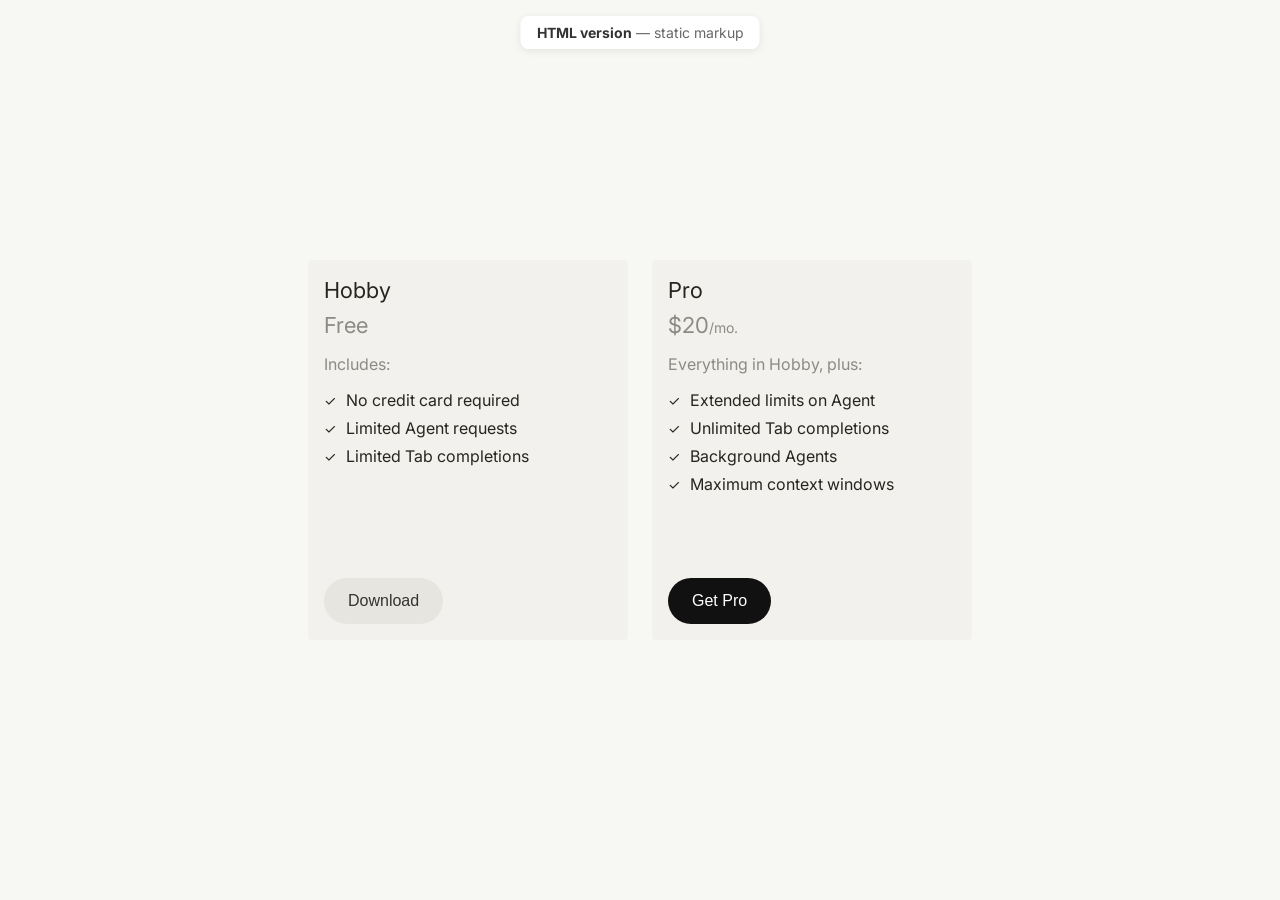
==== index.html @ 2824f062 "Initial commit" ====
<!DOCTYPE html>
<html lang="en">
<head>
    <meta charset="UTF-8">
    <meta name="viewport" content="width=device-width, initial-scale=1.0">
    <title>Pricing Plans — HTML version</title>
    <link rel="preconnect" href="https://fonts.googleapis.com">
    <link rel="preconnect" href="https://fonts.gstatic.com" crossorigin>
    <link href="https://fonts.googleapis.com/css2?family=Inter:wght@400;500;600;700&display=swap" rel="stylesheet">
    <link rel="stylesheet" href="styles.css">
</head>
<body>
    <p class="page-label"><strong>HTML version</strong> — static markup</p>
    <div class="cards-container">
        <div class="card">
            <div class="card-top">
                <h3 class="card-title">Hobby</h3>
                <p class="card-price">
                    <span class="card-price-amount">Free</span>
                </p>
                <div class="card-content">
                    <p class="includes-text">Includes:</p>
                    <ul class="features-list">
                        <li>
                            <span class="checkmark">✓</span>
                            No credit card required
                        </li>
                        <li>
                            <span class="checkmark">✓</span>
                            Limited Agent requests
                        </li>
                        <li>
                            <span class="checkmark">✓</span>
                            Limited Tab completions
                        </li>
                    </ul>
                </div>
            </div>
            <button class="download-button secondary">Download</button>
        </div>
        <div class="card">
            <div class="card-top">
                <h3 class="card-title">Pro</h3>
                <p class="card-price">
                    <span class="card-price-amount">$20</span>
                    <span class="card-price-period">/mo.</span>
                </p>
                <div class="card-content">
                    <p class="includes-text">Everything in Hobby, plus:</p>
                    <ul class="features-list">
                        <li>
                            <span class="checkmark">✓</span>
                            Extended limits on Agent
                        </li>
                        <li>
                            <span class="checkmark">✓</span>
                            Unlimited Tab completions
                        </li>
                        <li>
                            <span class="checkmark">✓</span>
                            Background Agents
                        </li>
                        <li>
                            <span class="checkmark">✓</span>
                            Maximum context windows
                        </li>
                    </ul>
                </div>
            </div>
            <button class="download-button primary">Get Pro</button>
        </div>
    </div>
</body>
</html>
---- styles.css ----
* {
    margin: 0;
    padding: 0;
    box-sizing: border-box;
}

body {
    font-family: 'Inter', -apple-system, BlinkMacSystemFont, 'Segoe UI', Roboto, sans-serif;
    background-color: #f7f7f4;
    display: flex;
    justify-content: center;
    align-items: center;
    min-height: 100vh;
    padding: 20px;
}

.cards-container {
    display: flex;
    flex-direction: row;
    gap: 24px;
    flex-wrap: nowrap;
    justify-content: center;
    align-items: flex-start;
}

.card {
    display: flex;
    flex-direction: column;
    min-height: 380px;
    background-color: #f2f1ed;
    border-radius: 4px;
    padding: 16px;
    width: 320px;
    flex-shrink: 0;
}

.card-top {
    display: flex;
    flex-direction: column;
}

.card-title {
    font-size: 22px;
    line-height: 28px;
    font-weight: 400;
    color: #26251e;
    margin-bottom: 8px;
}

.card-price {
    font-size: 20px;
    color: rgba(38, 37, 30, 0.5);
    display: inline-flex;
    align-items: baseline;
}

.card-price-amount {
    font-size: 22px;
    font-weight: 400;
    color: rgba(38, 37, 30, 0.5);
}

.card-price-period {
    font-size: 14px;
    color: rgba(38, 37, 30, 0.5);
}

.card-content {
    margin-bottom: 32px;
}

.includes-text {
    font-size: 16px;
    color: rgba(38, 37, 30, 0.5);
    margin: 16px 0px;
}

.features-list {
    list-style: none;
    padding: 0;
}

.features-list li {
    display: flex;
    align-items: center;
    margin-bottom: 8px;
    font-size: 16px;
    color: #26251e;
}

.checkmark {
    color: #26251e;
    font-size: 14px;
    margin-right: 10px;
    font-weight: 400;
}

.download-button {
    margin-top: auto;
    width: fit-content;
    background-color: #e6e5e0;
    border: none;
    border-radius: 999px;
    padding: 14px 24px;
    font-size: 16px;
    font-weight: 500;
    color: #333;
    cursor: pointer;
    transition: background-color 0.2s ease;
}

.download-button:hover {
    background-color: #D8D6CE;
}

.download-button:active {
    background-color: #D8D6CE;
}

.download-button.primary {
    background-color: #111;
    color: #fff;
}

.download-button.primary:hover {
    background-color: #333;
}

.download-button.primary:active {
    background-color: #333;
}

.page-label {
    position: fixed;
    top: 16px;
    left: 50%;
    transform: translateX(-50%);
    font-size: 14px;
    color: #666;
    background: #fff;
    padding: 8px 16px;
    border-radius: 8px;
    box-shadow: 0 2px 8px rgba(0,0,0,0.08);
}

.page-label strong {
    color: #333;
}
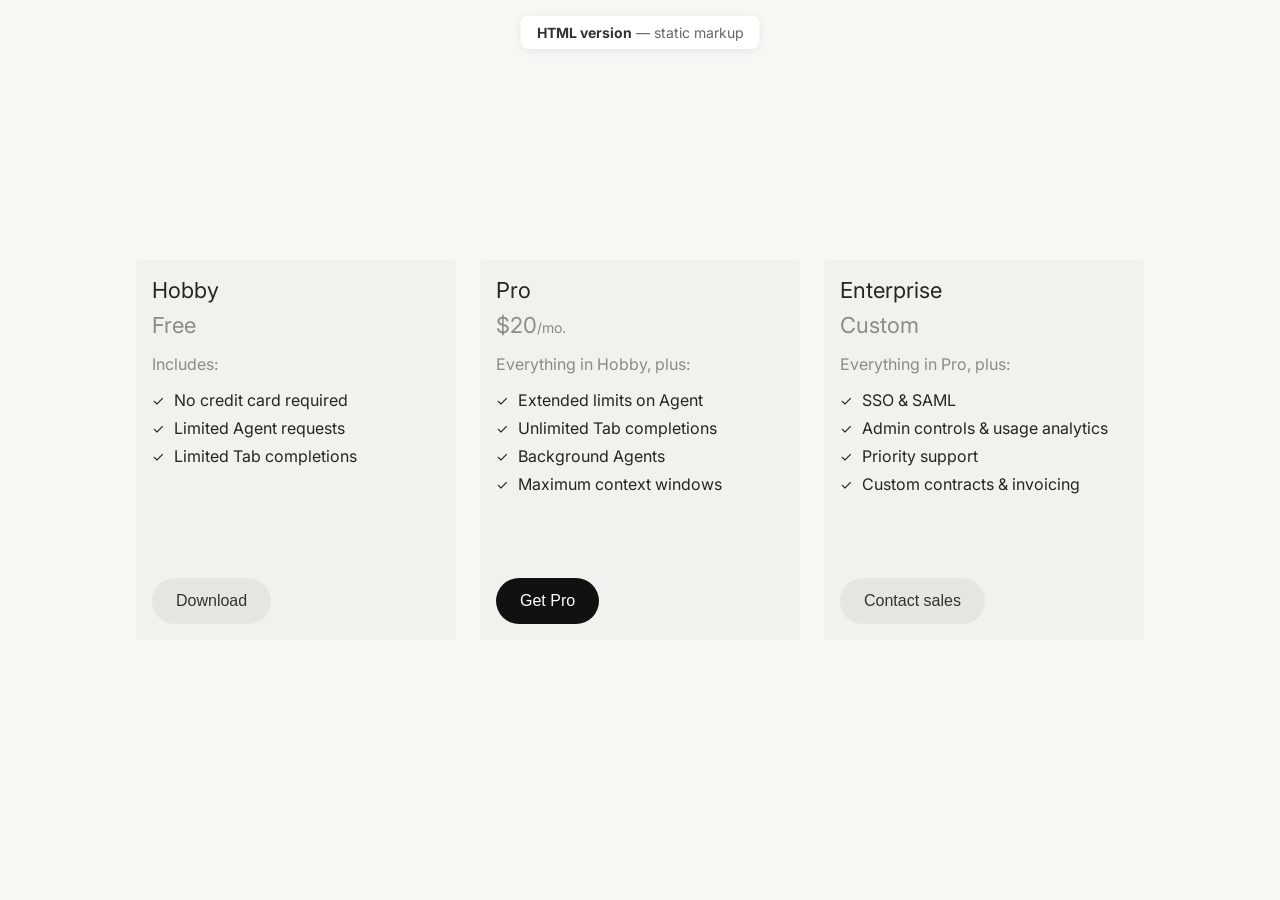
==== commit 560f16ed: "Added comments and a card Added an enterprise card to the file and comments to help read and underst" ====
--- a/index.html
+++ b/index.html
@@ -1,17 +1,28 @@
 <!DOCTYPE html>
 <html lang="en">
 <head>
+    <!-- Document basics -->
     <meta charset="UTF-8">
     <meta name="viewport" content="width=device-width, initial-scale=1.0">
     <title>Pricing Plans — HTML version</title>
+
+    <!-- Fonts: preconnect speeds up Google Fonts loading -->
     <link rel="preconnect" href="https://fonts.googleapis.com">
     <link rel="preconnect" href="https://fonts.gstatic.com" crossorigin>
+    <!-- Inter — weights 400–700 used across the page -->
     <link href="https://fonts.googleapis.com/css2?family=Inter:wght@400;500;600;700&display=swap" rel="stylesheet">
+
+    <!-- Shared styles for both HTML and JSX versions -->
     <link rel="stylesheet" href="styles.css">
 </head>
 <body>
+    <!-- Demo badge — identifies this as the static HTML version (not interactive) -->
     <p class="page-label"><strong>HTML version</strong> — static markup</p>
+
+    <!-- Pricing cards row — plans sit side by side inside cards-container -->
     <div class="cards-container">
+
+        <!-- Hobby plan card -->
         <div class="card">
             <div class="card-top">
                 <h3 class="card-title">Hobby</h3>
@@ -36,8 +47,11 @@
                     </ul>
                 </div>
             </div>
+            <!-- Secondary (outlined-style) CTA -->
             <button class="download-button secondary">Download</button>
         </div>
+
+        <!-- Pro plan card -->
         <div class="card">
             <div class="card-top">
                 <h3 class="card-title">Pro</h3>
@@ -67,8 +81,43 @@
                     </ul>
                 </div>
             </div>
+            <!-- Primary (filled dark) CTA -->
             <button class="download-button primary">Get Pro</button>
         </div>
+        
+        <!-- Enterprise plan card — same structure as Hobby/Pro; copy this block to add more cards -->
+        <div class="card">
+            <div class="card-top">
+                <h3 class="card-title">Enterprise</h3>
+                <p class="card-price">
+                    <span class="card-price-amount">Custom</span>
+                </p>
+                <div class="card-content">
+                    <p class="includes-text">Everything in Pro, plus:</p>
+                    <ul class="features-list">
+                        <li>
+                            <span class="checkmark">✓</span>
+                            SSO & SAML
+                        </li>
+                        <li>
+                            <span class="checkmark">✓</span>
+                            Admin controls & usage analytics
+                        </li>
+                        <li>
+                            <span class="checkmark">✓</span>
+                            Priority support
+                        </li>
+                        <li>
+                            <span class="checkmark">✓</span>
+                            Custom contracts & invoicing
+                        </li>
+                    </ul>
+                </div>
+            </div>
+            <!-- Secondary CTA — matches Hobby button style -->
+            <button class="download-button secondary">Contact sales</button>
+        </div>
+
     </div>
 </body>
 </html>
--- a/styles.css
+++ b/styles.css
@@ -1,12 +1,21 @@
+/* ==========================================================================
+   Reset
+   ========================================================================== */
+
 * {
     margin: 0;
     padding: 0;
     box-sizing: border-box;
 }
 
+
+/* ==========================================================================
+   Page layout
+   ========================================================================== */
+
 body {
     font-family: 'Inter', -apple-system, BlinkMacSystemFont, 'Segoe UI', Roboto, sans-serif;
-    background-color: #f7f7f4;
+    background-color: #f7f7f4;          /* Page background — warm off-white */
     display: flex;
     justify-content: center;
     align-items: center;
@@ -14,20 +23,32 @@
     padding: 20px;
 }
 
+
+/* ==========================================================================
+   Cards container
+   Horizontal row of pricing cards, centered on the page
+   ========================================================================== */
+
 .cards-container {
     display: flex;
     flex-direction: row;
-    gap: 24px;
+    gap: 24px;                          /* Space between cards */
     flex-wrap: nowrap;
     justify-content: center;
     align-items: flex-start;
 }
 
+
+/* ==========================================================================
+   Card
+   Individual pricing plan panel
+   ========================================================================== */
+
 .card {
     display: flex;
     flex-direction: column;
-    min-height: 380px;
-    background-color: #f2f1ed;
+    min-height: 380px;                  /* Keeps both cards equal height */
+    background-color: #f2f1ed;          /* Card surface — slightly darker than page */
     border-radius: 4px;
     padding: 16px;
     width: 320px;
@@ -39,17 +60,22 @@
     flex-direction: column;
 }
 
+
+/* ==========================================================================
+   Card typography
+   ========================================================================== */
+
 .card-title {
     font-size: 22px;
     line-height: 28px;
     font-weight: 400;
-    color: #26251e;
+    color: #26251e;                     /* Primary text color */
     margin-bottom: 8px;
 }
 
 .card-price {
     font-size: 20px;
-    color: rgba(38, 37, 30, 0.5);
+    color: rgba(38, 37, 30, 0.5);       /* Muted price row */
     display: inline-flex;
     align-items: baseline;
 }
@@ -61,17 +87,22 @@
 }
 
 .card-price-period {
-    font-size: 14px;
+    font-size: 14px;                    /* "/mo." suffix — smaller than amount */
     color: rgba(38, 37, 30, 0.5);
 }
 
+
+/* ==========================================================================
+   Feature list
+   ========================================================================== */
+
 .card-content {
-    margin-bottom: 32px;
+    margin-bottom: 32px;                /* Space above the CTA button */
 }
 
 .includes-text {
     font-size: 16px;
-    color: rgba(38, 37, 30, 0.5);
+    color: rgba(38, 37, 30, 0.5);       /* "Includes:" / "Everything in Hobby, plus:" */
     margin: 16px 0px;
 }
 
@@ -95,12 +126,18 @@
     font-weight: 400;
 }
 
+
+/* ==========================================================================
+   Buttons
+   Base styles + .primary / .secondary variants
+   ========================================================================== */
+
 .download-button {
-    margin-top: auto;
+    margin-top: auto;                   /* Pins button to bottom of card */
     width: fit-content;
-    background-color: #e6e5e0;
+    background-color: #e6e5e0;          /* Secondary default — light gray pill */
     border: none;
-    border-radius: 999px;
+    border-radius: 999px;                 /* Full pill shape */
     padding: 14px 24px;
     font-size: 16px;
     font-weight: 500;
@@ -117,6 +154,7 @@
     background-color: #D8D6CE;
 }
 
+/* Primary CTA — dark filled button (Pro plan) */
 .download-button.primary {
     background-color: #111;
     color: #fff;
@@ -129,6 +167,12 @@
 .download-button.primary:active {
     background-color: #333;
 }
+
+
+/* ==========================================================================
+   Page label
+   Fixed badge at top — shows which version (HTML vs JSX) is open
+   ========================================================================== */
 
 .page-label {
     position: fixed;
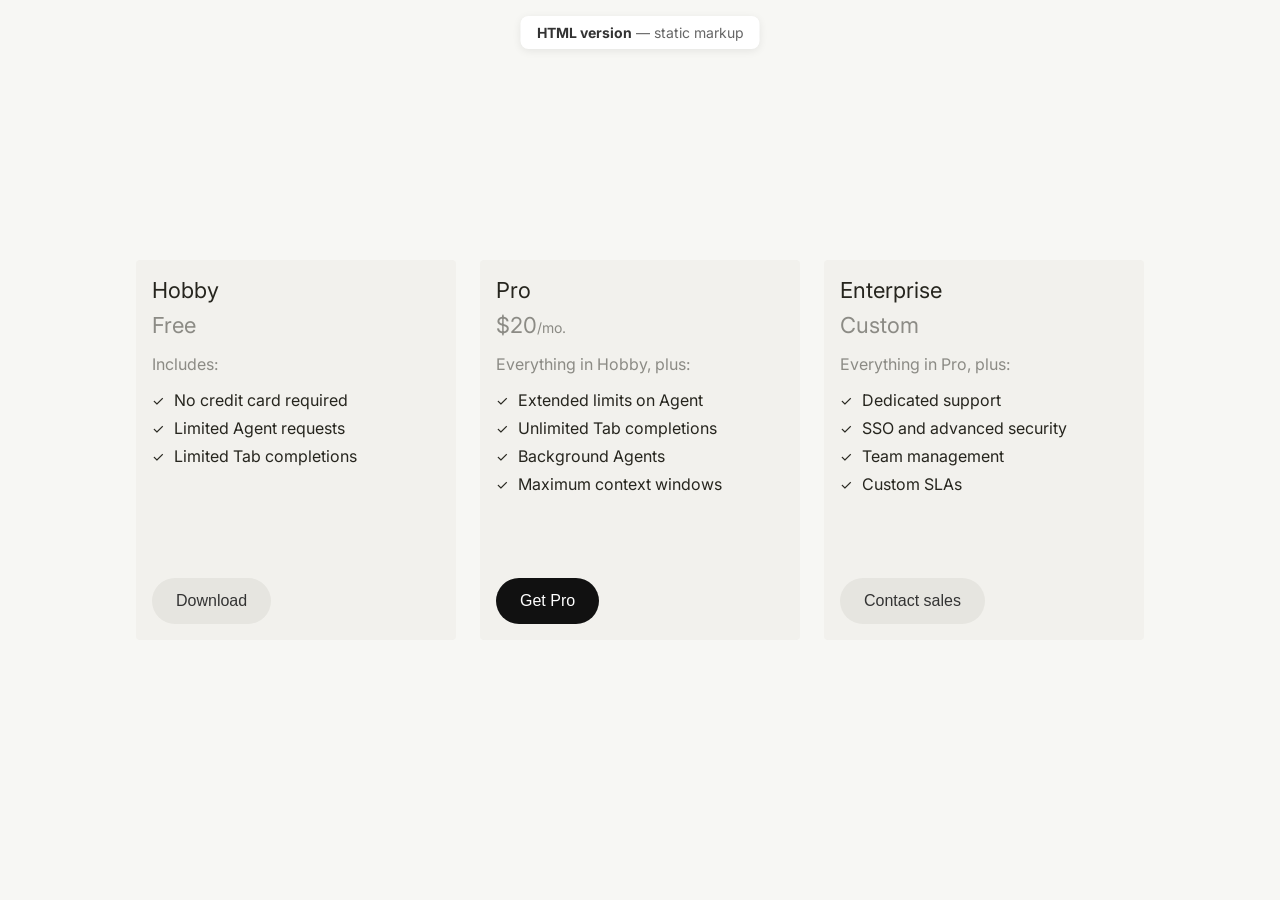
==== commit a1517ad6: "Update index.html" ====
--- a/index.html
+++ b/index.html
@@ -97,19 +97,19 @@
                     <ul class="features-list">
                         <li>
                             <span class="checkmark">✓</span>
-                            SSO & SAML
+                            Dedicated support
                         </li>
                         <li>
                             <span class="checkmark">✓</span>
-                            Admin controls & usage analytics
+                            SSO and advanced security
                         </li>
                         <li>
                             <span class="checkmark">✓</span>
-                            Priority support
+                            Team management
                         </li>
                         <li>
                             <span class="checkmark">✓</span>
-                            Custom contracts & invoicing
+                            Custom SLAs
                         </li>
                     </ul>
                 </div>
